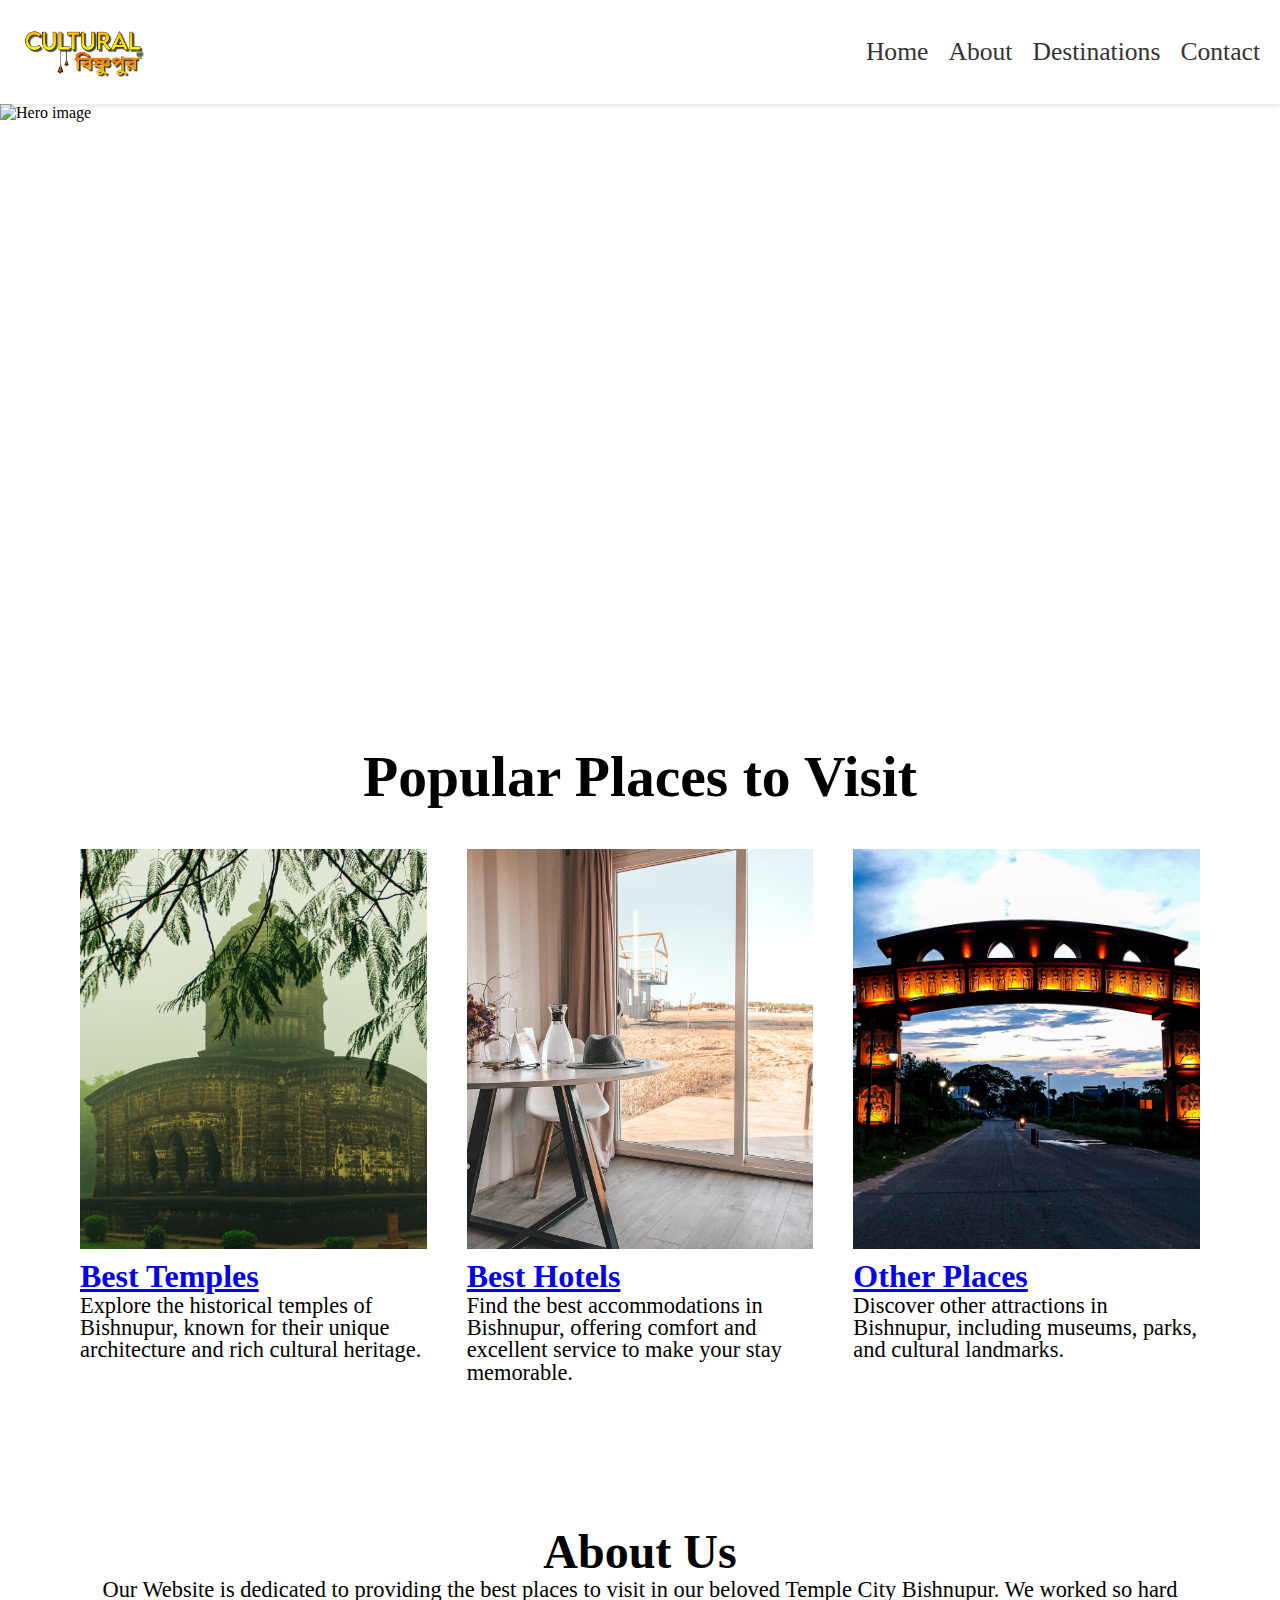
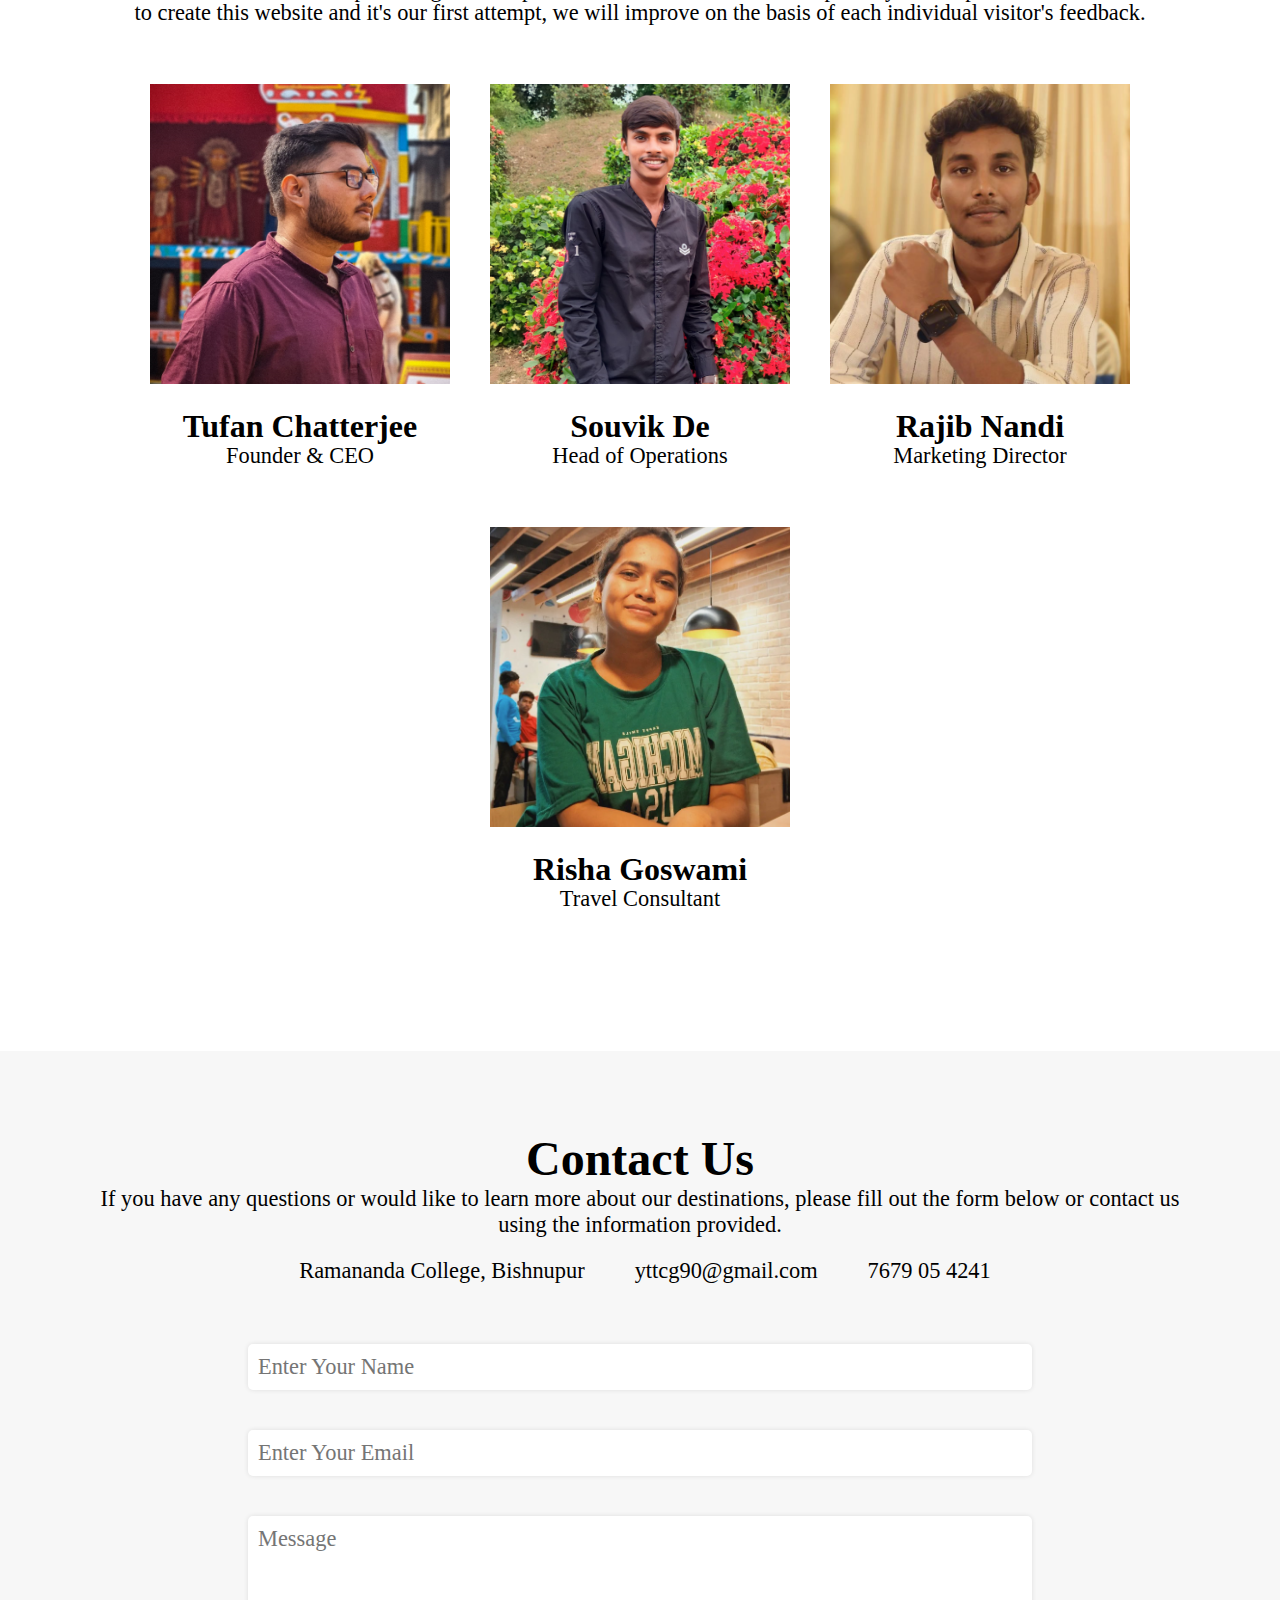
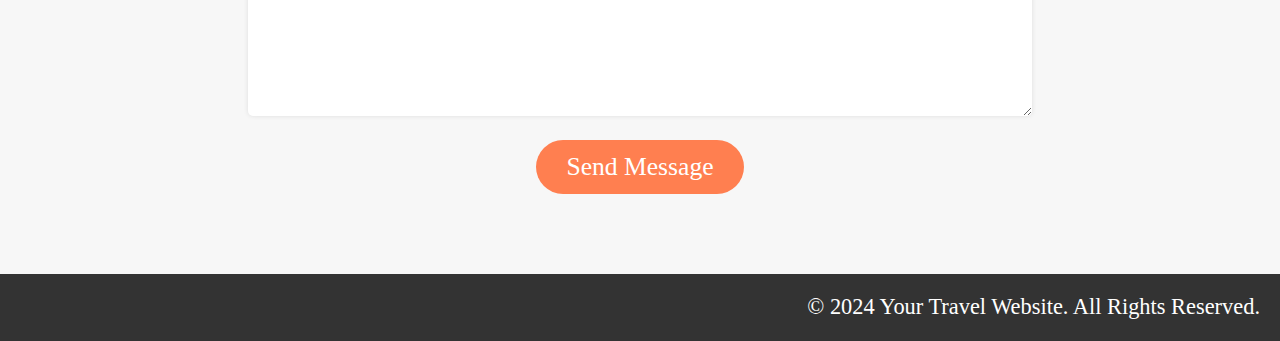
==== index.html @ 0da3185c "Add files via upload" ====
<!DOCTYPE html>
<html lang="en">
<head>
  <meta charset="UTF-8" />
  <meta http-equiv="X-UA-Compatible" content="IE=edge" />
  <meta name="viewport" content="width=device-width, initial-scale=1.0" />
  <title>Travel Website</title>
  <link rel="stylesheet" href="style.css" />
</head>
<body>
  <header>
    <div class="logo">
      <a href="#"><img src="images/Logo 2.png" alt="logo" /></a>
    </div>
    <nav class="nav-menu">
      <ul>
        <li><a href="#">Home</a></li>
        <li><a href="#about">About</a></li>
        <li><a href="#destinations">Destinations</a></li>
        <li><a href="#contact">Contact</a></li>
      </ul>
    </nav>
  </header>
  <main>
    <section class="hero">
      <div class="hero-image">
        <img src="images/Other Places.jpg" alt="Hero image" />
      </div>
      <div class="hero-content">
        <h1>Welcome to Our Tourist Guide website to explore The Temple City - BISHNUPUR</h1>
      </div>
    </section>
    <!-- Destinations -->
    <section id="destinations" class="destinations">
      <h2>Popular Places to Visit</h2>
      <div class="destination-grid">
        <div class="destination-item">
          <a href="Temples.html"><img src="images/Best Temples.jpg" alt="Best Temples" /></a>
          <h3><a href="Temples.html">Best Temples</a></h3>
          <p>Explore the historical temples of Bishnupur, known for their unique architecture and rich cultural heritage.</p>
        </div>
        <div class="destination-item">
          <a href="Hotels.html"><img src="images/hotel-3.jpg" alt="Best Hotels" /></a>
          <h3><a href="Hotels.html">Best Hotels</a></h3>
          <p>Find the best accommodations in Bishnupur, offering comfort and excellent service to make your stay memorable.</p>
        </div>
        <div class="destination-item">
          <a href="other-places.html"><img src="images/Bishnupur Gate.jpg" alt="Other Places" /></a>
          <h3><a href="other-places.html">Other Places</a></h3>
          <p>Discover other attractions in Bishnupur, including museums, parks, and cultural landmarks.</p>
        </div>
      </div>
    </section>

    <section id="about" class="about">
      <h3>About Us</h3>
      <p>Our Website is dedicated to providing the best places to visit in our beloved Temple City Bishnupur. We worked so hard to create this website and it's our first attempt, we will improve on the basis of each individual visitor's feedback.</p>
      <div class="team-members">
        <div class="team-member">
          <img src="images/Tufan .png" alt="Tufan Chatterjee" />
          <h4>Tufan Chatterjee</h4>
          <p>Founder & CEO</p>
        </div>
        <div class="team-member">
          <img src="images/Souvik.png" alt="Souvik De" />
          <h4>Souvik De</h4>
          <p>Head of Operations</p>
        </div>
        <div class="team-member">
          <img src="images/Rajib.png" alt="Rajib Nandi" />
          <h4>Rajib Nandi</h4>
          <p>Marketing Director</p>
        </div>
        <div class="team-member">
          <img src="images/Risha.png" alt="Risha Goswami" />
          <h4>Risha Goswami</h4>
          <p>Travel Consultant</p>
      </div>
    </section>
    <section id="contact" class="contact">
      <h3>Contact Us</h3>
      <div class="contact-info">
        <p>If you have any questions or would like to learn more about our destinations, please fill out the form below or contact us using the information provided.</p>
        <ul>
          <li><i class="fas fa-map-marker-alt"></i> Ramananda College, Bishnupur</li>
          <li><i class="fas fa-envelope"></i><a href="mailto:yttcg90@gmail.com">yttcg90@gmail.com</a></li>
          <li><i class="fas fa-phone-alt"></i><a href="tel:555-123-4567">7679 05 4241</a></li>
        </ul>
      </div>
      <form action="#" class="form">
        <div class="form-group">
          <input type="name" name="name" id="name" placeholder="Enter Your Name" />
        </div>
        <div class="form-group">
          <input type="email" name="email" id="email" placeholder="Enter Your Email" />
        </div>
        <div class="form-group">
          <textarea name="textarea" id="textarea" cols="30" rows="10" placeholder="Message"></textarea>
        </div>
        <button type="submit">Send Message</button>
      </form>
    </section>
    <footer>
      <div class="social-icons">
        <a href="https://www.facebook.com/share/grSs1NodCh6zQqtU/?mibextid=qi2Omg" target="_blank"><i class="fab fa-facebook"></i></a>
        <a href="https://x.com/TufanChatterj12?t=YuJpwxD2M2HDAqKYr1r1gA&s=09" target="_blank"><i class="fab fa-twitter"></i></a>
        <a href="https://www.instagram.com/the_realtoofan?igsh=ZWI0YXl5aWZ0c2dr" target="_blank"><i class="fab fa-instagram"></i></a>
      </div>
      <p>&copy; 2024 Your Travel Website. All Rights Reserved.</p>
    </footer>
  </main>
  <script src="https://kit.fontawesome.com/6558443b63.js" crossorigin="anonymous"></script>
</body>
</html>
---- style.css ----
* {
    margin: 0;
    padding: 0;
    scroll-behavior: smooth;
    box-sizing: border-box;
}

body {
    background-color: #ffffff;
}

@font-face {
    font-family: "Dongle-light";
    src: url("Dongle/Dongle-Light.ttf");
}

@font-face {
    font-family: "Dongle-regular";
    src: url("Dongle/Dongle-Regular.ttf");
}

@font-face {
    font-family: "Dongle-bold";
    src: url("Dongle/Dongle-Bold.ttf");
}

header {
    display: flex;
    padding: 20px;
    background-color: #ffffff;
    box-shadow: 0 2px 5px rgba(0, 0, 0, 0.1); /* Added shadow */
    align-items: center;
}

.logo img {
    max-width: 15%;
    transition: transform 0.3s ease, box-shadow 0.3s ease; /* Added transition for pop-up effect */
}

.logo img:hover {
    transform: scale(1.05); /* Scale up on hover */
    box-shadow: 0 5px 15px rgba(0, 0, 0, 0.3); /* Added shadow on hover */
}

.nav-menu ul {
    display: flex;
}

.nav-menu li {
    list-style: none;
    margin-right: 20px;
}

.nav-menu li:last-child {
    margin-right: 0;
}

.nav-menu a {
    text-decoration: none;
    font-family: "Dongle-bold";
    font-size: 1.6rem;
    color: #333;
    transition: all ease 0.3s;
}

.nav-menu a:hover {
    color: #ff7f50;
}

.hero {
    position: relative;
    height: 600px;
    overflow: hidden;
}

.hero-image img {
    position: absolute;
    top: 0;
    left: 0;
    width: 100%;
    height: 100%;
    object-fit: cover;
    z-index: -1;
    transition: transform 0.3s ease; /* Added transition for pop-up effect */
}

.hero-image img:hover {
    transform: scale(1.05); /* Scale up on hover */
    box-shadow: 0 10px 30px rgba(0, 0, 0, 0.5); /* Added shadow on hover */
}

.hero-content {
    position: absolute;
    top: 50%;
    left: 50%;
    transform: translate(-50%, -50%);
    text-align: center;
    color: #fff;
}

.hero-content h1 {
    font-family: "Dongle-bold";
    font-size: 4rem;
}

.hero-content p {
    font-family: "Dongle-regular";
    font-size: 1.8rem;
    margin-top: -20px;
    margin-bottom: 10px;
}

.hero-button {
    display: inline-block;
    text-decoration: none;
    color: #fff;
    background-color: #ff7f50;
    padding: 12px 30px;
    border-radius: 50px;
    font-family: "Dongle-light";
    font-size: 1.6rem;
    transition: all ease 0.3s;
}

.hero-button:hover {
    background-color: #333;
}

.destinations {
    font-size: 2.4rem;
    font-family: "Dongle-bold";
    margin: 40px 80px;
    text-align: center;
}

.destinations h2 {
    margin-bottom: 40px;
}

.destination-grid {
    display: grid;
    grid-template-columns: repeat(3, 1fr);
    grid-gap: 40px;
}

.destination-item img {
    width: 100%;
    height: 400px;
    object-fit: cover;
    transition: transform 0.3s ease, box-shadow 0.3s ease; /* Added transition for pop-up effect */
}

.destination-item img:hover {
    transform: scale(1.05); /* Scale up on hover */
    box-shadow: 0 10px 30px rgba(0, 0, 0, 0.5); /* Added shadow on hover */
}

.destination-item {
    text-align: left;
}

.destination-item h3 {
    font-size: 2rem;
}

.destination-item p {
    font-size: 1.4rem;
    line-height: 1;
    font-family: "Dongle-regular";
}

.about {
    text-align: center;
    padding: 100px;
}

.about h3 {
    font-family: "Dongle-bold";
    font-size: 3rem;
}

.about p {
    font-family: "Dongle-regular";
    font-size: 1.4rem;
    line-height: 1;
    margin-bottom: 40px;
}

.team-members {
    display: flex;
    flex-wrap: wrap;
    justify-content: center;
}

.team-member img {
    width: 300px;
    height: 300px;
    margin: 20px;
    object-fit: cover;
    transition: transform 0.3s ease, box-shadow 0.3s ease; /* Added transition for pop-up effect */
}

.team-member img:hover {
    transform: scale(1.05); /* Scale up on hover */
    box-shadow: 0 10px 30px rgba(0, 0, 0, 0.5); /* Added shadow on hover */
}

.team-member h4 {
    font-family: "Dongle-bold";
    font-size: 2rem;
}

.contact {
    padding: 80px;
    text-align: center;
    background-color: #f7f7f7;
}

.contact h3 {
    font-family: "Dongle-bold";
    font-size: 3rem;
}

.contact-info p {
    font-family: "Dongle-regular";
    font-size: 1.4rem;
    margin-bottom: 20px;
}

.contact-info ul {
    list-style: none;
    display: flex;
    flex-wrap: wrap;
    justify-content: center;
    align-items: center;
    margin-bottom: 40px;
}

.contact-info li {
    margin: 0 20px;
    font-family: "Dongle-regular";
    font-size: 1.4rem;
    display: flex;
    align-items: center;
}

.contact-info li a {
    text-decoration: none;
    font-family: "Dongle-regular";
    color: black;
}

.contact-info i {
    font-size: 24px;
    margin-right: 10px;
}

.form {
    width: 100%;
}

input,
textarea {
    width: 70%;
    padding: 10px;
    margin: 20px 0;
    border: none;
    box-shadow: 0 0 5px rgba(0, 0, 0, 0.1);
    border-radius: 5px;
    font-size: 1.4rem;
    font-family: "Dongle-regular";
}

textarea {
    height: 200px;
}

.form button {
    display: inline-block;
    text-decoration: none;
    color: #fff;
    background-color: #ff7f50;
    padding: 12px 30px;
    border-radius: 50px;
    font-family: "Dongle-light";
    font-size: 1.6rem;
    border: none;
    transition: all ease 0.3s;
}

.form button:hover {
    background-color: #333;
}

footer {
    background-color: #333;
    color: #fff;
    display: flex;
    justify-content: space-between;
    padding: 20px;
    align-items: center;
}

.social-icons a {
    color: #fff;
    font-size: 24px;
    margin-right: 20px;
}

footer p {
    font-family: "Dongle-regular";
    font-size: 1.4rem;
}

@media (max-width: 1177px) {
    .hero-content h1 {
        line-height: 0.7;
    }
    .hero-content p {
        margin-top: 0;
        line-height: 0.8;
    }
    .destinations img {
        height: 250px;
    }
    input,
    textarea {
        width: 100%;
    }
}

@media (max-width: 768px) {
    .hero-content h1 {
        margin-bottom: 5px;
    }
    .team-member img {
        width: 200px;
        height: 200px;
    }
    .destination-grid {
        display: grid;
        grid-template-columns: repeat(2, 1fr);
        grid-gap: 40px;
    }
}

@media (max-width: 603px) {
    .hero-content h1 {
        font-size: 2rem;
    }
    .hero-content p {
        font-size: 1.5rem;
    }
}

@media (max-width: 430px) {
    header {
        display: none;
    }
    .hero-content h1 {
        font-size: 1.3rem;
    }
    .hero-content p {
        font-size: 1rem;
    }
    .hero-button {
        padding: 6px 22px;
        font-size: 16px;
    }
    .destinations {
        font-size: 1.5rem;
    }
    .destination-grid {
        display: grid;
        grid-template-columns: repeat(1, 1fr);
        grid-gap: 40px;
    }
    .about {
        padding: 0 30px;
    }
    .team-member img {
        width: 250px;
        height: 250px;
    }
}
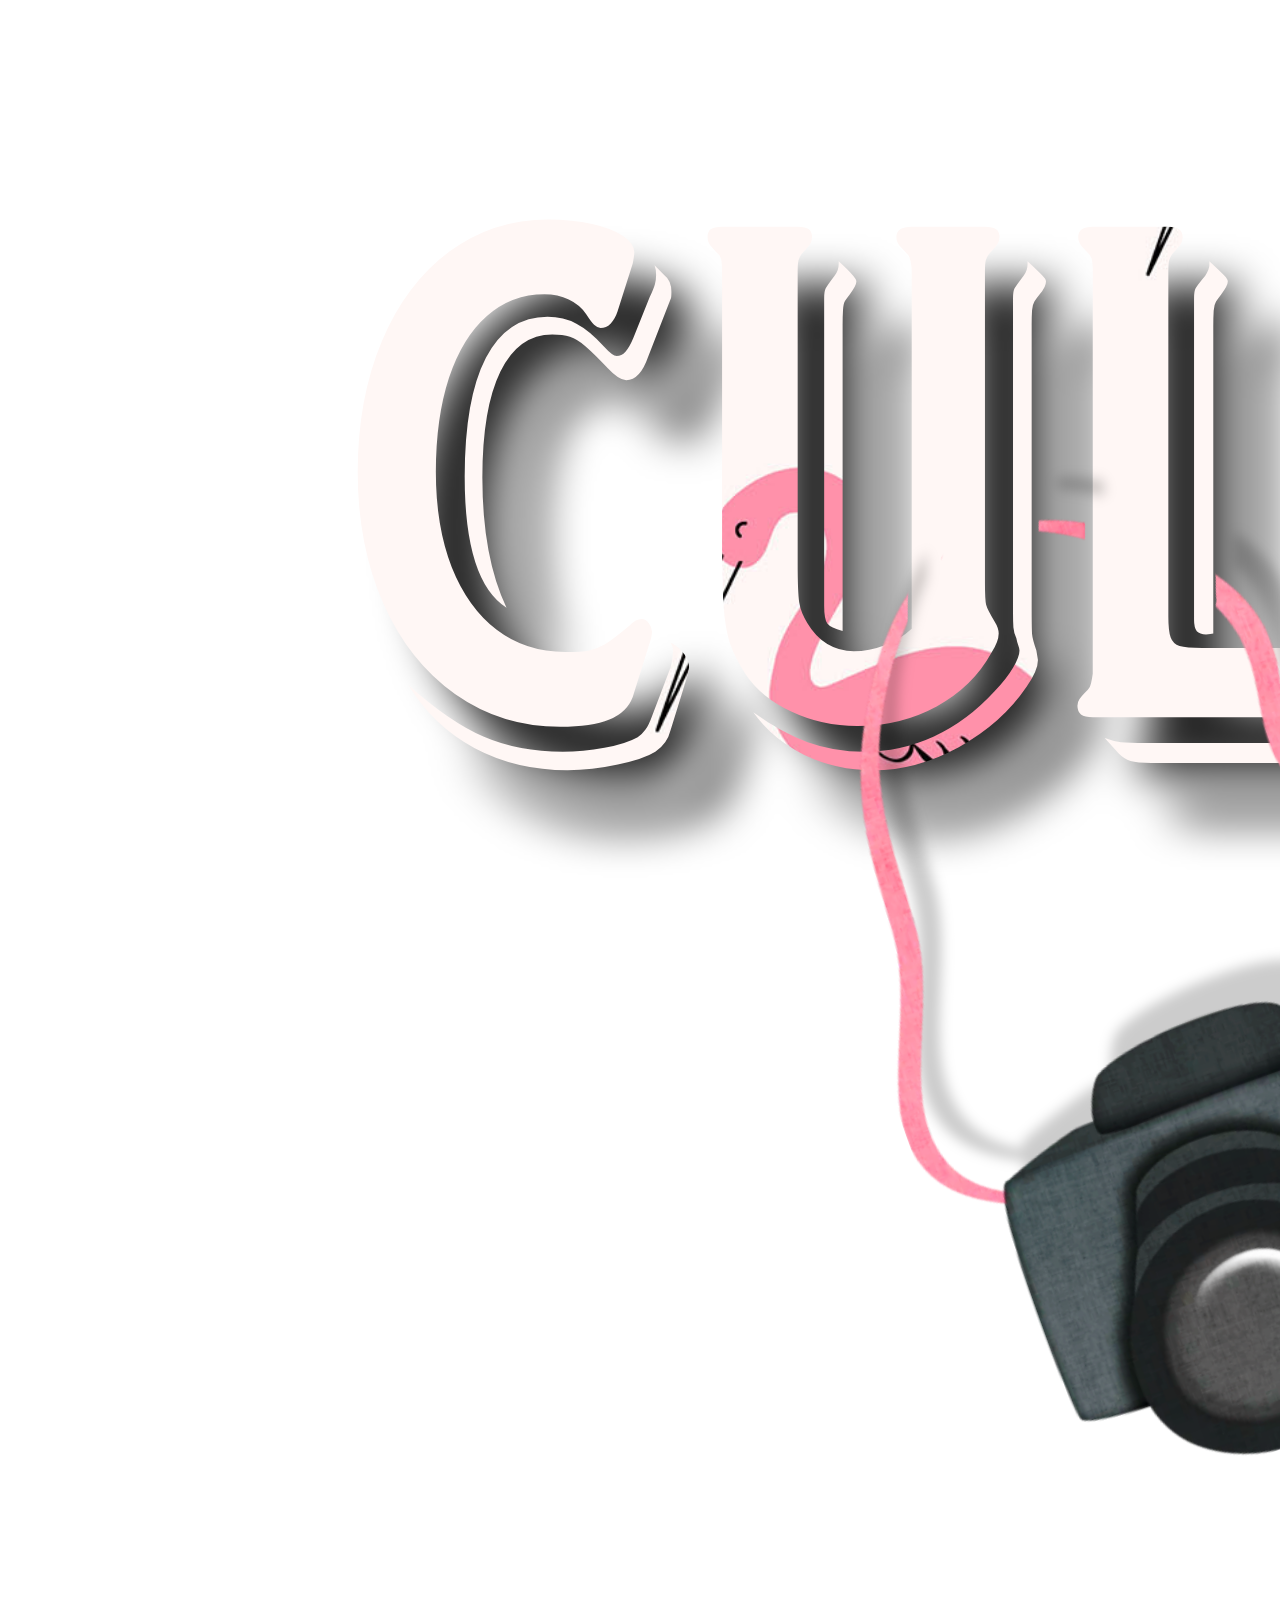
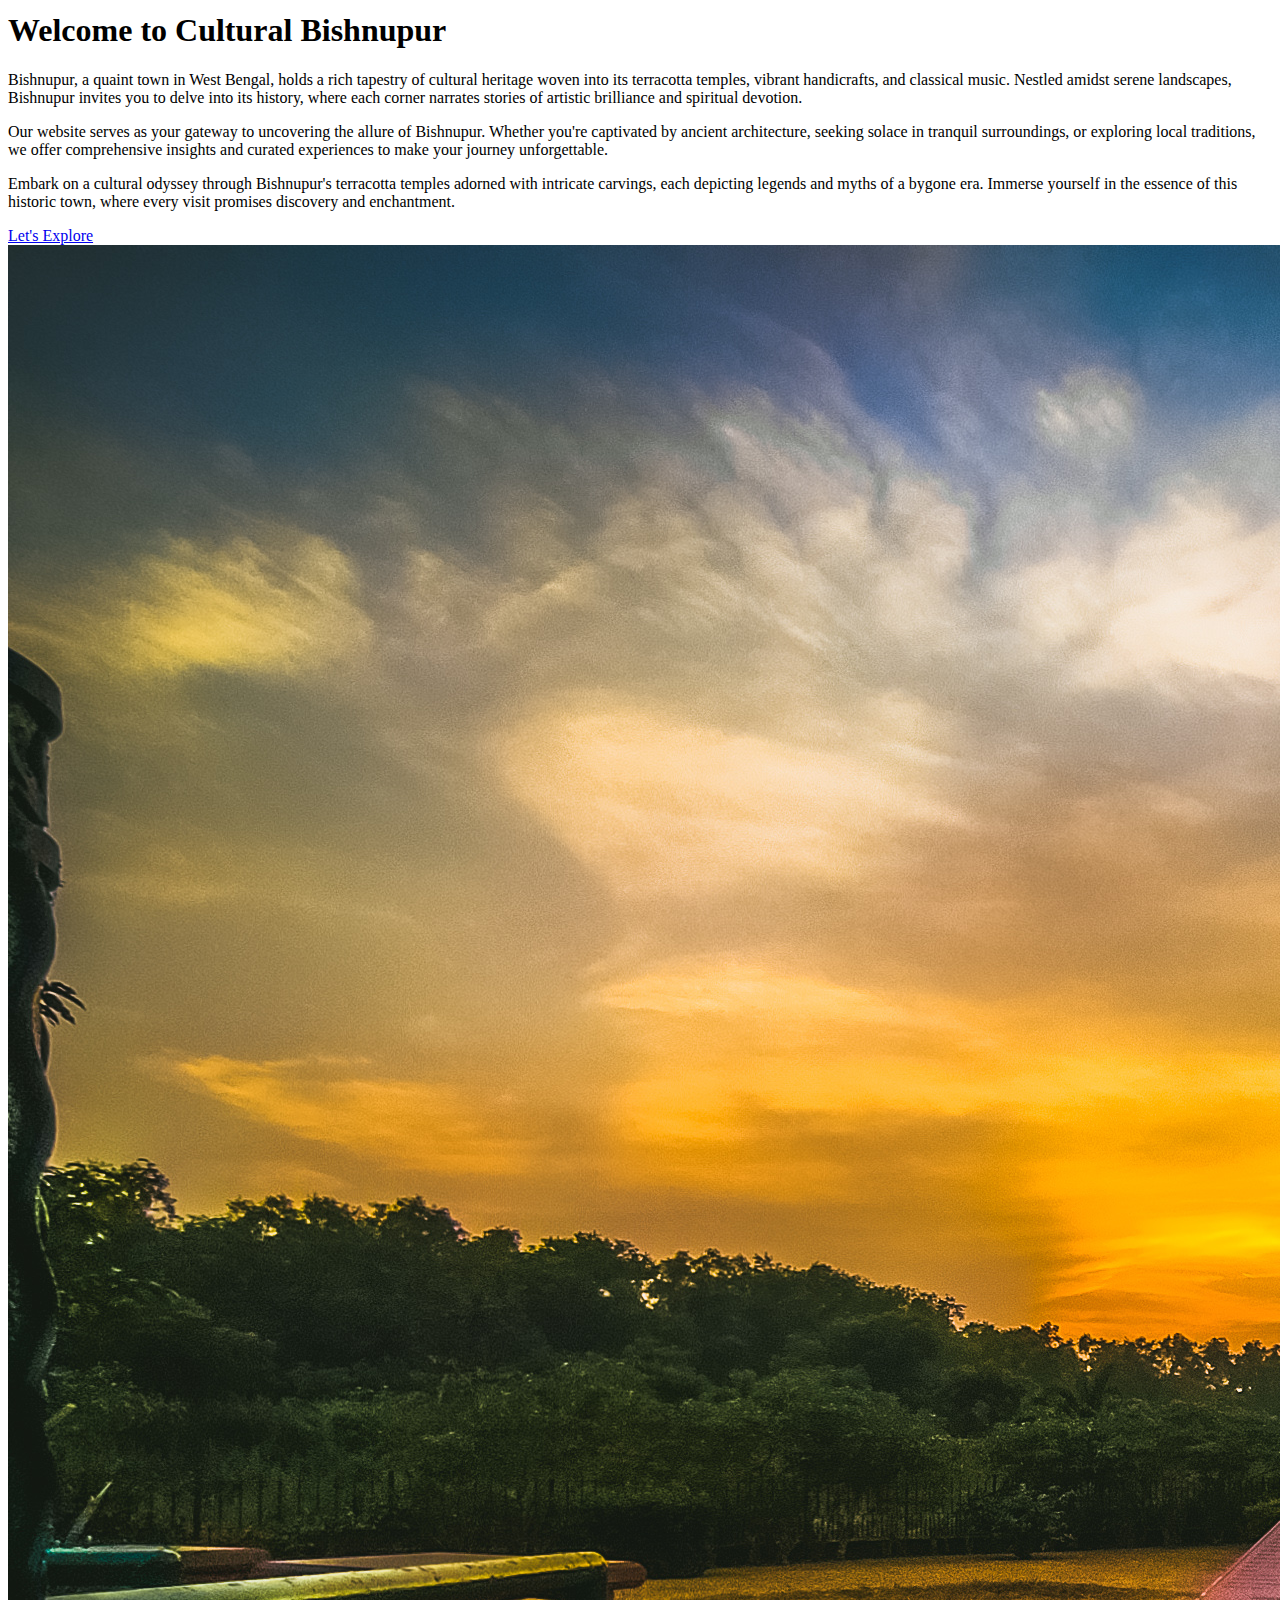
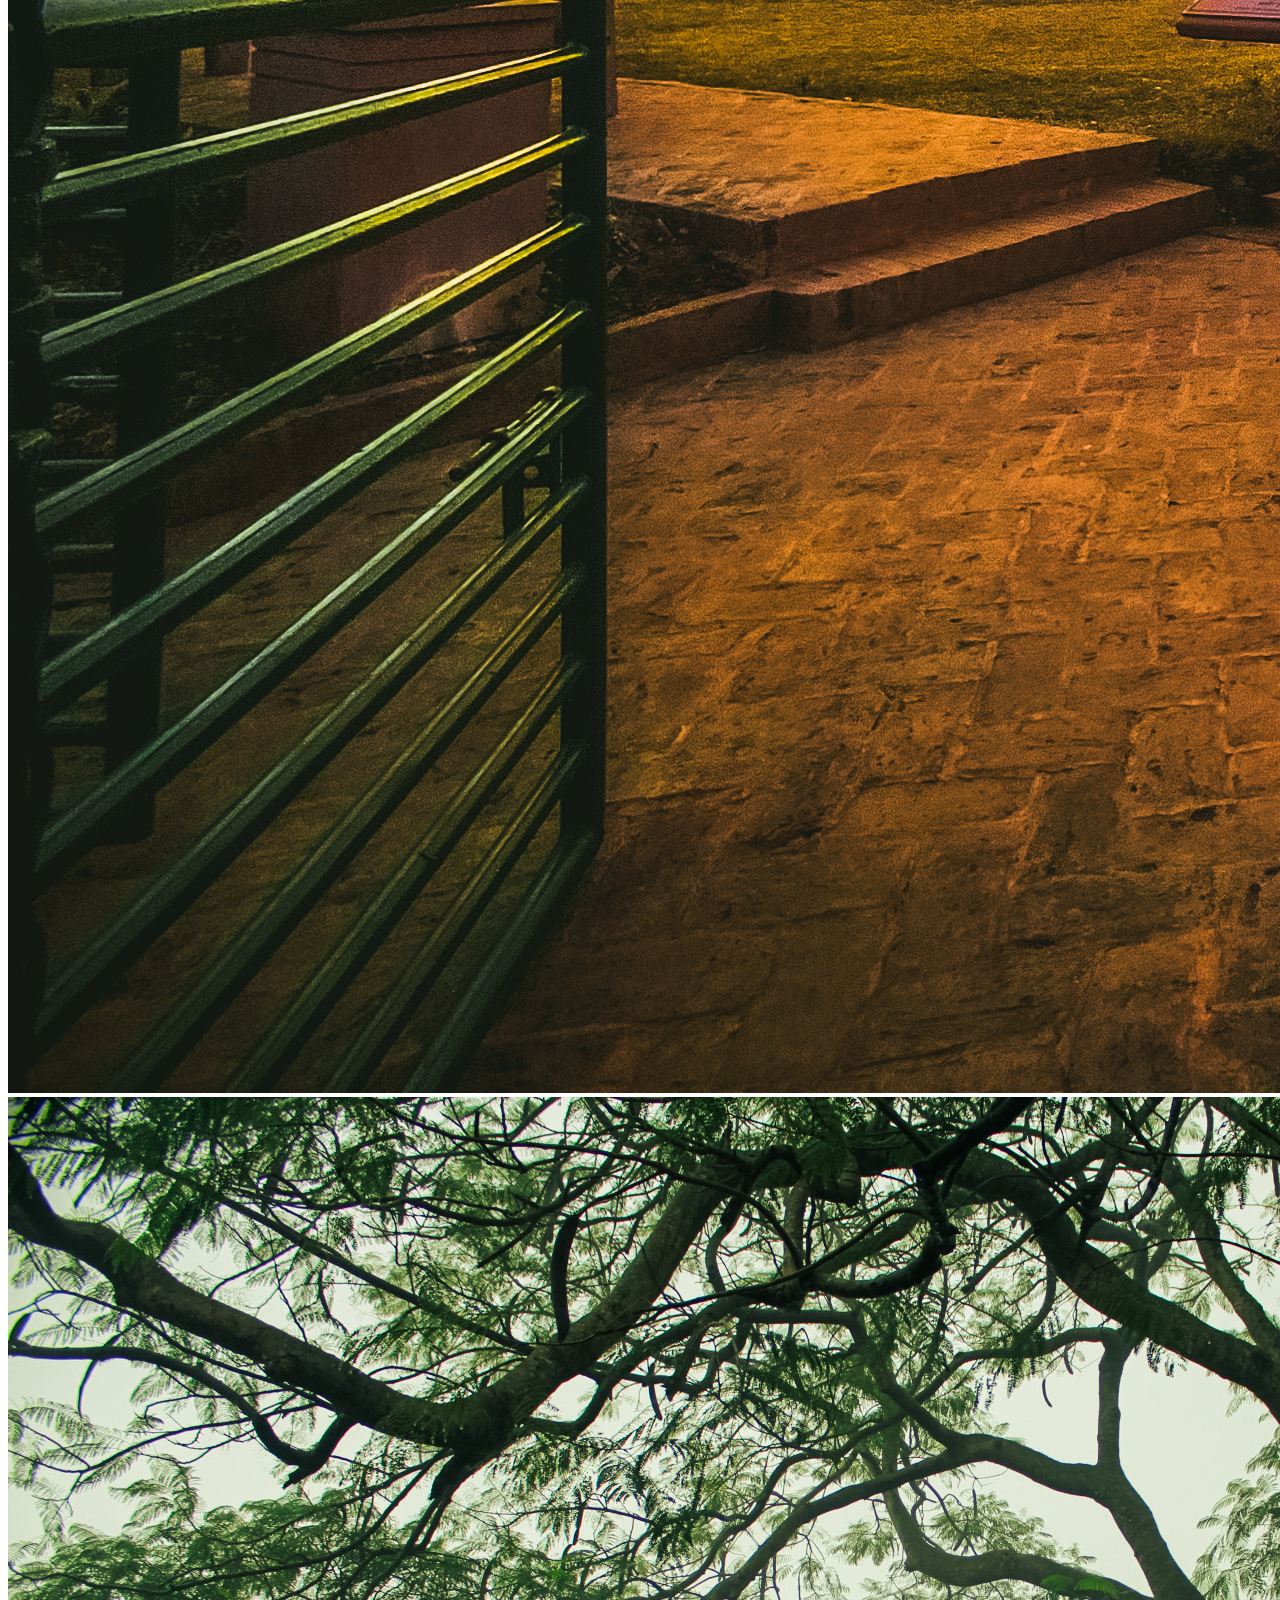
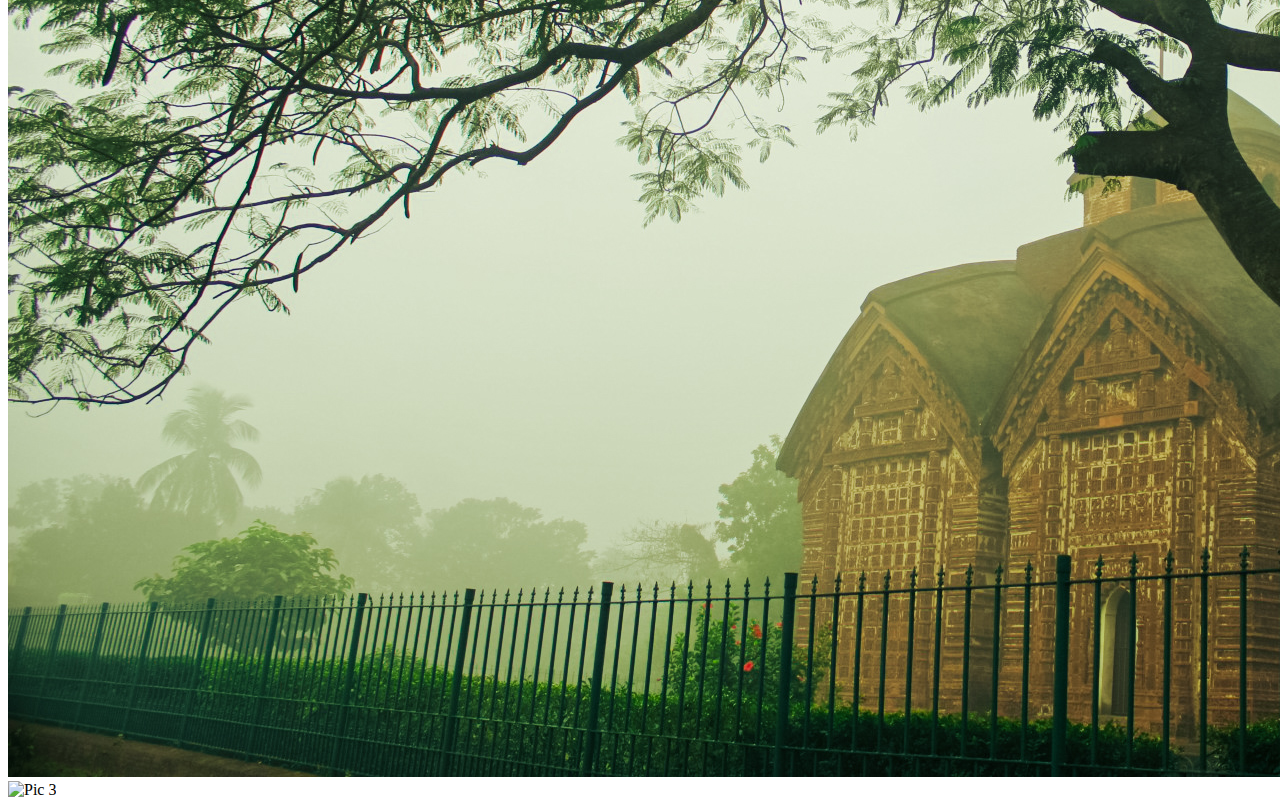
==== commit fa423a10: "Update and rename Intro.html to index.html" ====
--- a/index.html
+++ b/index.html
@@ -1,114 +1,32 @@
 <!DOCTYPE html>
 <html lang="en">
 <head>
-  <meta charset="UTF-8" />
-  <meta http-equiv="X-UA-Compatible" content="IE=edge" />
-  <meta name="viewport" content="width=device-width, initial-scale=1.0" />
-  <title>Travel Website</title>
-  <link rel="stylesheet" href="style.css" />
+    <meta charset="UTF-8">
+    <meta name="viewport" content="width=device-width, initial-scale=1.0">
+    <title>Welcome to Bishnupur Hotels</title>
+    <link rel="stylesheet" href="index.css" />
 </head>
 <body>
-  <header>
-    <div class="logo">
-      <a href="#"><img src="images/Logo 2.png" alt="logo" /></a>
+    <div class="container">
+        <div class="intro-content">
+            <img src="images/OG Logo.png" alt="Logo" class="logo">
+            <h1>Welcome to Cultural Bishnupur</h1>
+            <p>Bishnupur, a quaint town in West Bengal, holds a rich tapestry of cultural heritage woven into its terracotta temples, vibrant handicrafts, and classical music. Nestled amidst serene landscapes, Bishnupur invites you to delve into its history, where each corner narrates stories of artistic brilliance and spiritual devotion.</p>
+        <p>Our website serves as your gateway to uncovering the allure of Bishnupur. Whether you're captivated by ancient architecture, seeking solace in tranquil surroundings, or exploring local traditions, we offer comprehensive insights and curated experiences to make your journey unforgettable.</p>
+        <p>Embark on a cultural odyssey through Bishnupur's terracotta temples adorned with intricate carvings, each depicting legends and myths of a bygone era. Immerse yourself in the essence of this historic town, where every visit promises discovery and enchantment.</p>
+            <a href="Home.html" class="explore-button">Let's Explore</a>
+        </div>
+        <div class="slideshow">
+            <div class="slide fade">
+                <img src="images/IMG_20221119_164938.jpg" alt="Pic 1">
+            </div>
+            <div class="slide fade">
+                <img src="images/jor bangla.jpg" alt="Pic 2">
+            </div>
+            <div class="slide fade">
+                <img src="images/IMG_20221119_164515.jpg" alt="Pic 3">
+            </div>
+        </div>
     </div>
-    <nav class="nav-menu">
-      <ul>
-        <li><a href="#">Home</a></li>
-        <li><a href="#about">About</a></li>
-        <li><a href="#destinations">Destinations</a></li>
-        <li><a href="#contact">Contact</a></li>
-      </ul>
-    </nav>
-  </header>
-  <main>
-    <section class="hero">
-      <div class="hero-image">
-        <img src="images/Other Places.jpg" alt="Hero image" />
-      </div>
-      <div class="hero-content">
-        <h1>Welcome to Our Tourist Guide website to explore The Temple City - BISHNUPUR</h1>
-      </div>
-    </section>
-    <!-- Destinations -->
-    <section id="destinations" class="destinations">
-      <h2>Popular Places to Visit</h2>
-      <div class="destination-grid">
-        <div class="destination-item">
-          <a href="Temples.html"><img src="images/Best Temples.jpg" alt="Best Temples" /></a>
-          <h3><a href="Temples.html">Best Temples</a></h3>
-          <p>Explore the historical temples of Bishnupur, known for their unique architecture and rich cultural heritage.</p>
-        </div>
-        <div class="destination-item">
-          <a href="Hotels.html"><img src="images/hotel-3.jpg" alt="Best Hotels" /></a>
-          <h3><a href="Hotels.html">Best Hotels</a></h3>
-          <p>Find the best accommodations in Bishnupur, offering comfort and excellent service to make your stay memorable.</p>
-        </div>
-        <div class="destination-item">
-          <a href="other-places.html"><img src="images/Bishnupur Gate.jpg" alt="Other Places" /></a>
-          <h3><a href="other-places.html">Other Places</a></h3>
-          <p>Discover other attractions in Bishnupur, including museums, parks, and cultural landmarks.</p>
-        </div>
-      </div>
-    </section>
-
-    <section id="about" class="about">
-      <h3>About Us</h3>
-      <p>Our Website is dedicated to providing the best places to visit in our beloved Temple City Bishnupur. We worked so hard to create this website and it's our first attempt, we will improve on the basis of each individual visitor's feedback.</p>
-      <div class="team-members">
-        <div class="team-member">
-          <img src="images/Tufan .png" alt="Tufan Chatterjee" />
-          <h4>Tufan Chatterjee</h4>
-          <p>Founder & CEO</p>
-        </div>
-        <div class="team-member">
-          <img src="images/Souvik.png" alt="Souvik De" />
-          <h4>Souvik De</h4>
-          <p>Head of Operations</p>
-        </div>
-        <div class="team-member">
-          <img src="images/Rajib.png" alt="Rajib Nandi" />
-          <h4>Rajib Nandi</h4>
-          <p>Marketing Director</p>
-        </div>
-        <div class="team-member">
-          <img src="images/Risha.png" alt="Risha Goswami" />
-          <h4>Risha Goswami</h4>
-          <p>Travel Consultant</p>
-      </div>
-    </section>
-    <section id="contact" class="contact">
-      <h3>Contact Us</h3>
-      <div class="contact-info">
-        <p>If you have any questions or would like to learn more about our destinations, please fill out the form below or contact us using the information provided.</p>
-        <ul>
-          <li><i class="fas fa-map-marker-alt"></i> Ramananda College, Bishnupur</li>
-          <li><i class="fas fa-envelope"></i><a href="mailto:yttcg90@gmail.com">yttcg90@gmail.com</a></li>
-          <li><i class="fas fa-phone-alt"></i><a href="tel:555-123-4567">7679 05 4241</a></li>
-        </ul>
-      </div>
-      <form action="#" class="form">
-        <div class="form-group">
-          <input type="name" name="name" id="name" placeholder="Enter Your Name" />
-        </div>
-        <div class="form-group">
-          <input type="email" name="email" id="email" placeholder="Enter Your Email" />
-        </div>
-        <div class="form-group">
-          <textarea name="textarea" id="textarea" cols="30" rows="10" placeholder="Message"></textarea>
-        </div>
-        <button type="submit">Send Message</button>
-      </form>
-    </section>
-    <footer>
-      <div class="social-icons">
-        <a href="https://www.facebook.com/share/grSs1NodCh6zQqtU/?mibextid=qi2Omg" target="_blank"><i class="fab fa-facebook"></i></a>
-        <a href="https://x.com/TufanChatterj12?t=YuJpwxD2M2HDAqKYr1r1gA&s=09" target="_blank"><i class="fab fa-twitter"></i></a>
-        <a href="https://www.instagram.com/the_realtoofan?igsh=ZWI0YXl5aWZ0c2dr" target="_blank"><i class="fab fa-instagram"></i></a>
-      </div>
-      <p>&copy; 2024 Your Travel Website. All Rights Reserved.</p>
-    </footer>
-  </main>
-  <script src="https://kit.fontawesome.com/6558443b63.js" crossorigin="anonymous"></script>
 </body>
 </html>
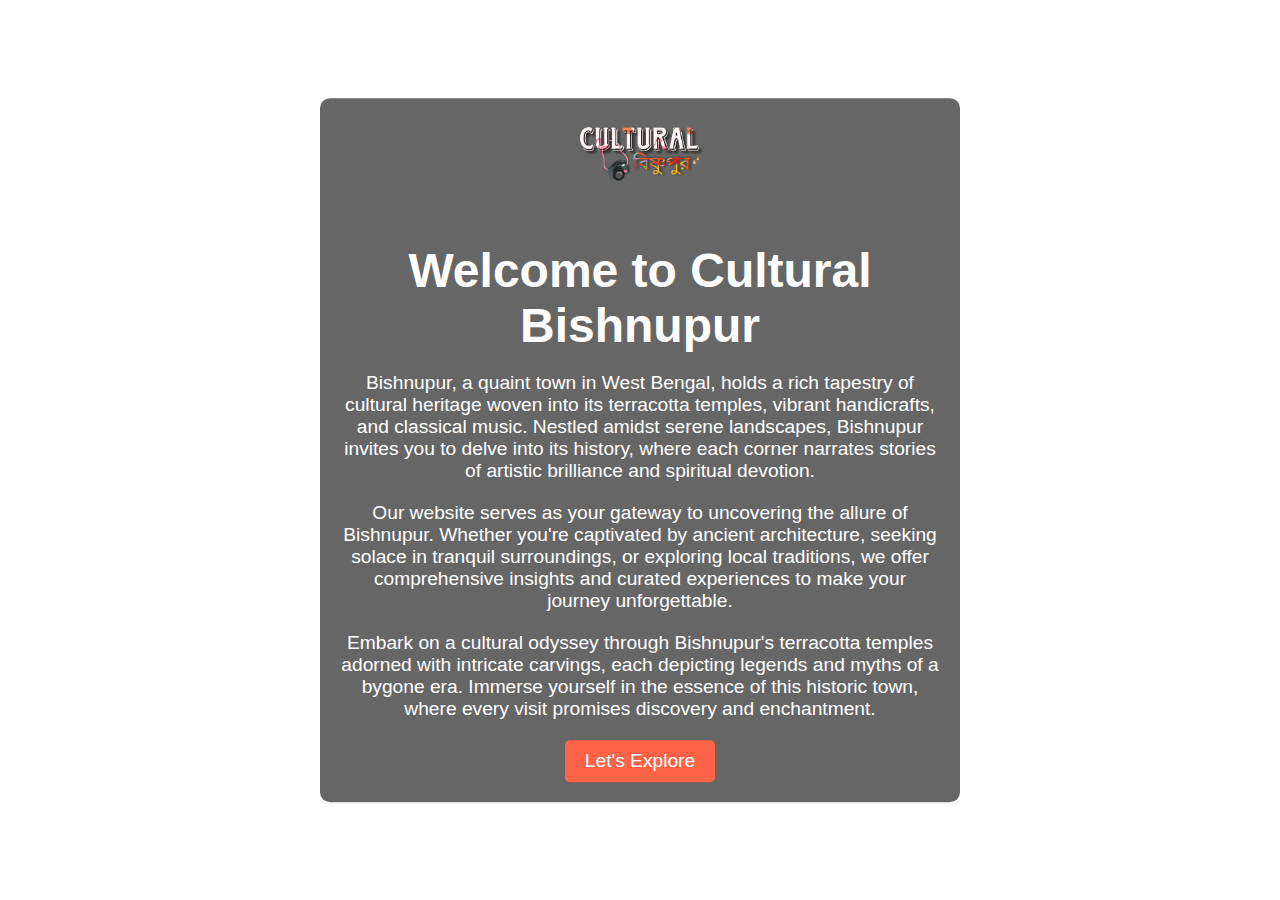
==== commit b14b2b45: "Update index.html" ====
--- a/index.html
+++ b/index.html
@@ -3,7 +3,7 @@
 <head>
     <meta charset="UTF-8">
     <meta name="viewport" content="width=device-width, initial-scale=1.0">
-    <title>Welcome to Bishnupur Hotels</title>
+    <title>Welcome to Cultural Bishnupur</title>
     <link rel="stylesheet" href="index.css" />
 </head>
 <body>
--- a/index.css
+++ b/index.css
@@ -0,0 +1,85 @@
+/* Style for the main container */
+body, html {
+    height: 100%;
+    margin: 0;
+    font-family: Arial, sans-serif;
+}
+
+.container {
+    position: relative;
+    height: 100%;
+    background: url('images/background.jpg') no-repeat center center/cover;
+}
+
+/* Style for the intro content */
+.intro-content {
+    position: absolute;
+    top: 50%;
+    left: 50%;
+    transform: translate(-50%, -50%);
+    text-align: center;
+    color: white;
+    background: rgba(0, 0, 0, 0.6);
+    padding: 20px;
+    border-radius: 10px;
+}
+
+.logo {
+    width: 150px;
+    margin-bottom: 20px;
+}
+
+h1 {
+    font-size: 3em;
+    margin-bottom: 10px;
+}
+
+p {
+    font-size: 1.2em;
+    margin-bottom: 20px;
+}
+
+.explore-button {
+    display: inline-block;
+    padding: 10px 20px;
+    color: white;
+    background-color: #ff6347;
+    text-decoration: none;
+    border-radius: 5px;
+    font-size: 1.2em;
+}
+
+/* Style for the slideshow */
+.slideshow {
+    position: absolute;
+    top: 0;
+    left: 0;
+    width: 100%;
+    height: 100%;
+    overflow: hidden;
+    z-index: -1;
+}
+
+.slide {
+    position: absolute;
+    width: 100%;
+    height: 100%;
+    background-size: cover;
+    background-position: center;
+    opacity: 0;
+    transition: opacity 1s ease-in-out;
+}
+
+.fade {
+    animation: fadeEffect 12s infinite;
+}
+
+@keyframes fadeEffect {
+    0%, 33%, 100% { opacity: 0; }
+    17%, 50% { opacity: 1; }
+}
+
+/* Ensuring each slide shows up at different times */
+.slide:nth-child(1) { animation-delay: 0s; }
+.slide:nth-child(2) { animation-delay: 4s; }
+.slide:nth-child(3) { animation-delay: 8s; }
